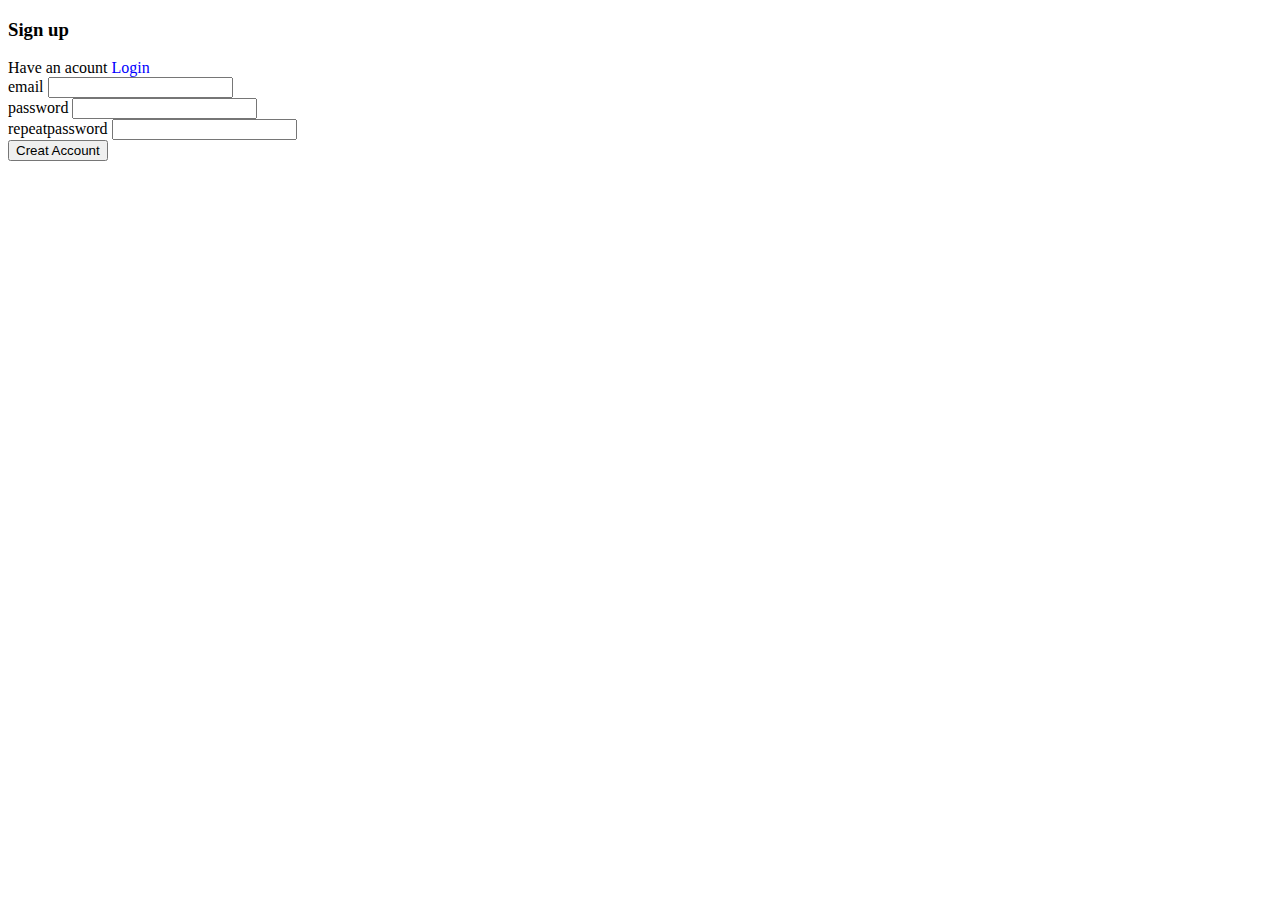
==== endOfIntern/index.html @ 188c762c "up exercise" ====
<!DOCTYPE html>
<html lang="en">

<head>
    <meta charset="UTF-8">
    <meta name="viewport" content="width=device-width, initial-scale=1.0">
    <title>Document</title>
</head>
<style>
    * {
        box-sizing: border-box;
    }
    .log{
        color: blue;
    }
    .log:hover{
        color: tomato;
    }
    
</style>

<body>
    <div class="total">
        <div class="container">
            <h3>Sign up</h3>
            <div class="linelogin">
                Have an acount
                <span class="log" onclick="Log()">Login</span>
            </div>
            <div class="email">
                email
                <input id="mail" type="text">
            </div>


            <div class="pass">
                password
                <input id="password" type="text">
            </div>

            <div class="XNpass"> repeatpassword
                <input id="confirm" type="text">
            </div>

            <div class="signin">
                <button id="creat" onclick="signIn()">Creat Account</button>
            </div>

            <div id="error-mail" style="color: red; display: none;" > ERROR EMAIL</div>
            <div id="error-pass" style="color: red; display: none;"> ERROR PASSWORK</div>
            
        </div>
    </div>


    <script src="./main.js"></script>
</body>

</html>
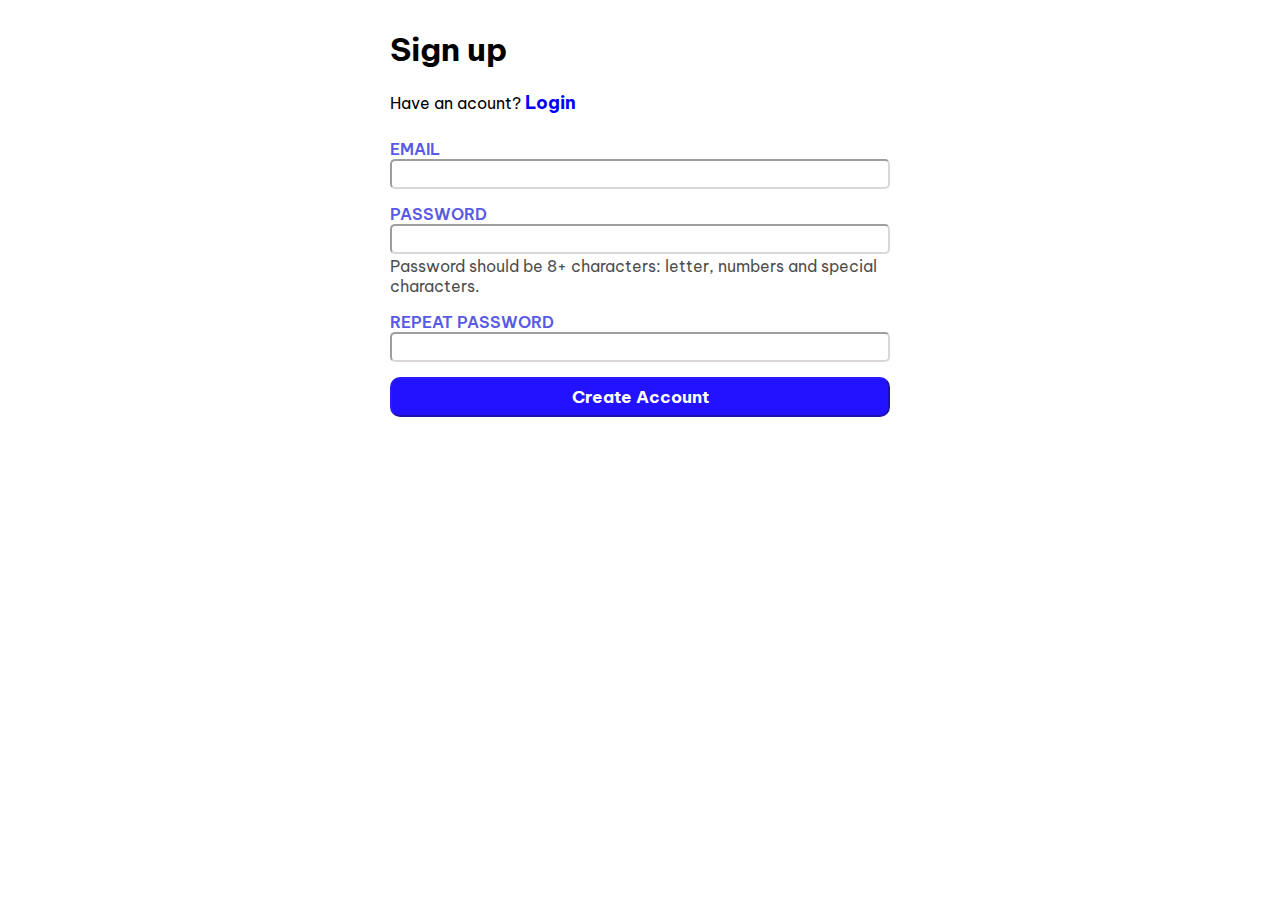
==== commit be9591e7: "up exercise" ====
--- a/endOfIntern/index.html
+++ b/endOfIntern/index.html
@@ -5,50 +5,51 @@
     <meta charset="UTF-8">
     <meta name="viewport" content="width=device-width, initial-scale=1.0">
     <title>Document</title>
+    <link rel="preconnect" href="https://fonts.googleapis.com">
+    <link rel="preconnect" href="https://fonts.gstatic.com" crossorigin>
+    <link rel="stylesheet" href="./style.css">
+    <link
+        href="https://fonts.googleapis.com/css2?family=Be+Vietnam+Pro:ital,wght@0,100;0,200;0,300;0,400;0,500;0,600;0,700;0,800;0,900;1,100;1,200;1,300;1,400;1,500;1,600;1,700;1,800;1,900&family=Gentium+Book+Plus:ital,wght@0,400;0,700;1,400;1,700&display=swap"
+        rel="stylesheet">
 </head>
 <style>
-    * {
-        box-sizing: border-box;
-    }
-    .log{
-        color: blue;
-    }
-    .log:hover{
-        color: tomato;
-    }
-    
+
 </style>
 
 <body>
     <div class="total">
         <div class="container">
-            <h3>Sign up</h3>
-            <div class="linelogin">
-                Have an acount
-                <span class="log" onclick="Log()">Login</span>
+            <h1>Sign up</h1>
+            <div style=" margin-bottom: 25px;" class="linelogin">
+                Have an acount?
+                <span class="log" onclick="Log()"> Login</span>
             </div>
-            <div class="email">
-                email
-                <input id="mail" type="text">
+            <div style="color: rgb(89, 89, 229);font-weight:600 ;" class="email">
+                EMAIL
+
+            </div>
+            <div><input id="mail" type="text"></div>
+
+            <div style="color: rgb(89, 89, 229);font-weight:600 ; " class="pass">
+                PASSWORD
+
+            </div>
+            <div><input style="margin-bottom: 0px;" id="password" type="text"></div>
+            <div>
+                <p>Password should be 8+ characters: letter, numbers and special characters.</p>
+            </div>
+            <div style="color: rgb(89, 89, 229);font-weight:600 ;" class="XNpass"> REPEAT PASSWORD
+
+            </div>
+            <div><input id="confirm" type="text"></div>
+
+            <div class="signin">
+                <button id="creat" onclick="signIn()">Create Account</button>
             </div>
 
+            <div id="error-mail" style="color: red; display: none;"> ERROR EMAIL</div>
+            <div id="error-pass" style="color: red; display: none;"> ERROR PASSWORK</div>
 
-            <div class="pass">
-                password
-                <input id="password" type="text">
-            </div>
-
-            <div class="XNpass"> repeatpassword
-                <input id="confirm" type="text">
-            </div>
-
-            <div class="signin">
-                <button id="creat" onclick="signIn()">Creat Account</button>
-            </div>
-
-            <div id="error-mail" style="color: red; display: none;" > ERROR EMAIL</div>
-            <div id="error-pass" style="color: red; display: none;"> ERROR PASSWORK</div>
-            
         </div>
     </div>
 
--- a/endOfIntern/style.css
+++ b/endOfIntern/style.css
@@ -0,0 +1,71 @@
+* {
+    font-family: "Be Vietnam Pro", sans-serif;
+    box-sizing: border-box;
+}
+
+.log {
+    color: blue;
+}
+
+.log:hover {
+    color: tomato;
+}
+
+.total {
+    display: flex;
+    width: 100%;
+    /* text-align: center; */
+    justify-content: center;
+    align-items: center;
+}
+
+.container {
+    width: 500px;
+    display: flex;
+    flex-direction: column;
+    align-items: flex-start;
+
+}
+
+.linelogin {
+    margin-bottom: 15px;
+}
+
+.linelogin span {
+    font-size: 18px;
+    font-weight: 700;
+}
+
+p {
+    opacity: 0.7;
+    margin-top: 2px;
+    min-width: 500px;
+}
+
+input {
+    width: 500px;
+    height: 30px;
+    margin-bottom: 15px;
+    border-color: #cdc7c7;
+    opacity: 0.7;
+    border-radius: 5px;
+    color: black;
+    font-weight: 700;
+    font-size: 15px;
+}
+
+button {
+    border-color: #2a1bff;
+    border-radius: 10px;
+    width: 500px;
+    height: 40px;
+    color: #fff;
+    font-size: 17px;
+    font-weight: 700;
+    background-color: #2212ff;
+}
+
+span {
+    font-size: 18px;
+    font-weight: 700;
+}